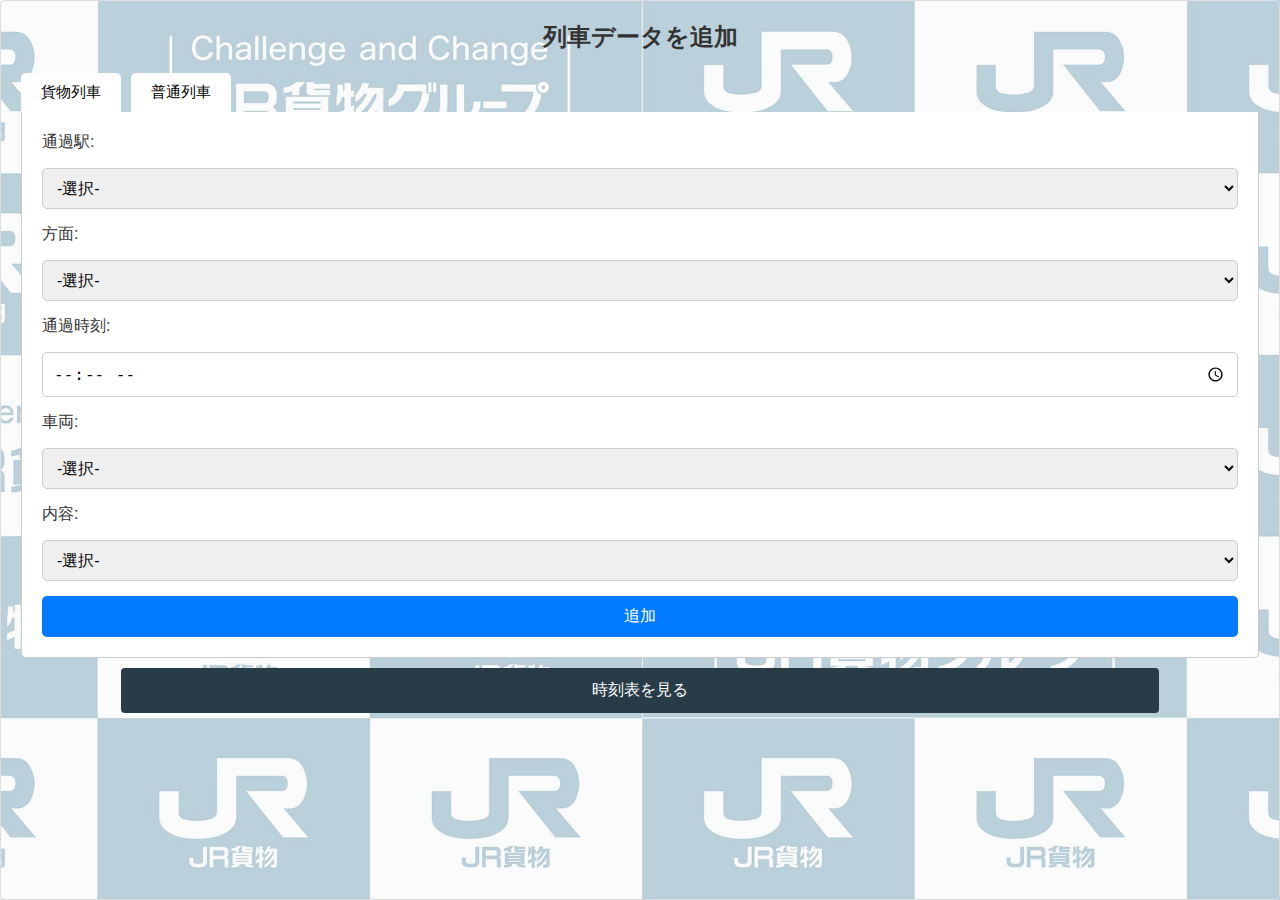
==== add-train.html @ edfe2eb4 "w" ====
<!DOCTYPE html>
<html lang="ja">
<head>
  <meta charset="UTF-8" />
  <meta name="viewport" content="width=device-width, initial-scale=1.0" />
  <title>列車データを追加</title>
  <link rel="stylesheet" href="reset.css" />
  <link rel="stylesheet" href="add-style.css" />
  <style>
    .tabs {
      display: flex;
      cursor: pointer;
    }
    .tabs div {
      padding: 10px 20px;
      margin-right: 10px;
      border-radius: 5px 5px 0 0;
    }
    .tabs div.active {
      background-color: #f0f0f0;
      border-color: #888;
    }
    .tab-content {
      display: none;
      padding: 20px;
      border: 1px solid #ccc;
      border-radius: 0 0 5px 5px;
      margin-top: 10px;
    }
    .tab-content.active {
      display: block;
      border-top: none;
    }
    .ordinary-table-row {
      background-color: #dff0d8; /* 緑の背景 */
    }
  </style>
</head>
<body>
  <div class="container">
    <h3>列車データを追加</h3>

    <!-- タブ -->
    <div class="tabs">
      <div class="tab" id="cargoTab">貨物列車</div>
      <div class="tab" id="ordinaryTab">普通列車</div>
    </div>

    <!-- 貨物列車フォーム -->
    <div class="tab-content" id="cargoForm">
      <form id="cargoTrainForm">
        <label for="station">通過駅:</label>
        <select id="station" required>
          <option value="" disabled selected>-選択-</option>
          <option value="吹上">吹上</option>
        </select>

        <label for="direction">方面:</label>
        <select id="direction" required>
          <option value="" disabled selected>-選択-</option>
          <option value="上り">上り</option>
          <option value="下り">下り</option>
        </select>

        <label for="cargoTime">通過時刻:</label>
        <input type="time" id="cargoTime" required />

        <label for="train">車両:</label>
        <select id="train" required>
          <option value="" disabled selected>-選択-</option>
          <option value="EH500">EH500</option>
          <option value="EH200">EH200</option>
          <option value="EF210">EF210</option>
          <option value="EF65">EF65</option>
          <option value="EF64">EF64</option>
          <option value="EF81">EF81</option>
          <option value="DD51">DD51</option>
          <option value="その他">その他</option>
        </select>

        <label for="content">内容:</label>
        <select id="content" required>
          <option value="" disabled selected>-選択-</option>
          <option value="コンテナ">コンテナ</option>
          <option value="石油">石油</option>
          <option value="石油返空">石油返空</option>
          <option value="砂利鉱石">砂利鉱石</option>
          <option value="砂利鉱石返空">砂利鉱石返空</option>
          <option value="その他">その他</option>
          <option value="単機">単機</option>
        </select>

        <button type="submit">追加</button>
      </form>
    </div>

    <!-- 普通列車フォーム -->
    <div class="tab-content" id="ordinaryForm">
      <form id="ordinaryTrainForm">
        <label for="trainType">種別:</label>
        <select id="trainType" required>
          <option value="-" disabled selected>-選択-</option>
          <option value="普通">普通</option>
          <option value="快速">快速</option>
          <option value="特快">特快</option>
          <option value="特急">特急</option>
          <option value="回送">回送</option>
        </select>

        <label for="ordinaryDirection">方面:</label>
        <select id="ordinaryDirection" required>
          <option value="-" disabled selected>-選択-</option>
          <option value="上り">上り</option>
          <option value="下り">下り</option>
        </select>

        <label for="ordinaryTime">通過時刻:</label>
        <input type="time" id="ordinaryTime" required />

        <label for="destination">行先:</label>
        <select id="destination" required>
          <option value="-" disabled selected>-選択-</option>
          <optgroup label="下り">
            <option value="高崎">高崎</option>
            <option value="前橋">前橋</option>
            <option value="籠原">籠原</option>
          </optgroup>
          <optgroup label="上り">
            <option value="熱海">熱海</option>
            <option value="国府津">国府津</option>
            <option value="小田原">小田原</option>
            <option value="沼津">沼津</option>
            <option value="上野">上野</option>
            
          </optgroup>
        </select>

        <label for="formation">編成:</label>
        <select id="formation" required>
          <option value="-" disabled selected>-選択-</option>
          <option value="10両">10両</option>
          <option value="15両">15両</option>
        </select>

        

        <!-- 追加: 列車番号 -->
        <label for="trainNumber">列車番号:</label>
        <input type="text" id="trainNumber" required placeholder="例: 1234E" />

        <button type="submit">追加</button>
      </form>
    </div>

    <a href="index.html" class="timetable-ret">時刻表を見る</a>

    <div class="background">
      <div class="background-img">
        <img src="scenery_08_backboad.jpg" alt="背景">
      </div>
    </div>
  </div>

  <script>
    // 初期表示で貨物タブをアクティブにする
    document.addEventListener("DOMContentLoaded", function() {
      document.getElementById("cargoTab").classList.add("active");
      document.getElementById("cargoForm").classList.add("active");
    });

    // タブ切り替えの処理
    document.getElementById("cargoTab").addEventListener("click", function() {
      document.getElementById("cargoForm").classList.add("active");
      document.getElementById("ordinaryForm").classList.remove("active");
      document.getElementById("cargoTab").classList.add("active");
      document.getElementById("ordinaryTab").classList.remove("active");
    });

    document.getElementById("ordinaryTab").addEventListener("click", function() {
      document.getElementById("ordinaryForm").classList.add("active");
      document.getElementById("cargoForm").classList.remove("active");
      document.getElementById("ordinaryTab").classList.add("active");
      document.getElementById("cargoTab").classList.remove("active");
    });

    // 普通列車データ追加
    document.getElementById("ordinaryTrainForm").addEventListener("submit", function(event) {
      event.preventDefault();

      // フォームの値を取得。未選択の場合は "-" に設定。
      const destination = document.getElementById("destination").value || "-";
      const trainType = document.getElementById("trainType").value || "-";
      const formation = document.getElementById("formation").value || "-";
      const time = document.getElementById("ordinaryTime").value || "-";
      const direction = document.getElementById("ordinaryDirection").value || "-";
      const trainNumber = document.getElementById("trainNumber").value || "-"; // 列車番号の追加

      // データを保存
      const newTrain = { destination, trainType, formation, time, direction, trainNumber }; // 列車番号を追加
      const ordinaryTimetable = JSON.parse(localStorage.getItem("ordinaryTimetable")) || [];
      ordinaryTimetable.push(newTrain);
      localStorage.setItem("ordinaryTimetable", JSON.stringify(ordinaryTimetable));

      alert("普通列車データを追加しました！");
      document.getElementById("ordinaryTrainForm").reset(); // フォームをリセット
    });

    // 貨物列車データ追加
    document.getElementById("cargoTrainForm").addEventListener("submit", function(event) {
      event.preventDefault();
  
      // フォームの値を取得。未選択の場合は "-" に設定。
      const station = document.getElementById("station").value || "-";
      const direction = document.getElementById("direction").value || "-";
      const time = document.getElementById("cargoTime").value || "-";
      const train = document.getElementById("train").value || "-";
      const content = document.getElementById("content").value || "-";
  
      // フォームに未選択の場合の「-」を設定
      document.getElementById("station").value = station;
      document.getElementById("direction").value = direction;
      document.getElementById("cargoTime").value = time;
      document.getElementById("train").value = train;
      document.getElementById("content").value = content;
  
      // データを保存
      const newTrain = { station, direction, time, train, content };
      const timetable = JSON.parse(localStorage.getItem("timetable")) || [];
      timetable.push(newTrain);
      localStorage.setItem("timetable", JSON.stringify(timetable));
  
      alert("貨物列車データを追加しました！");
      document.getElementById("cargoTrainForm").reset(); // フォームをリセット
    });
  
  </script>
</body>
</html>
---- add-style.css ----
@charset "utf-8";

html {
  font-size: 62.5%;
}

body {
  font-family: Arial, sans-serif;
  margin: 0;
  padding: 0;
  background-color: #f8f9fa;
}

.container {
  width: 100%;
  margin: 0 auto;
  padding: 20px;
  height: 100vh;
  object-fit: cover;
  border: 1px solid #ddd;
  border-radius: 5px;
  box-shadow: 0 2px 5px rgba(0, 0, 0, 0.1);
}

h3 {
  text-align: center;
  font-size: 2.4rem;
  margin-bottom: 20px;
  color: #333;
}

form {
  display: flex;
  flex-direction: column;
  gap: 15px;
}

label {
  font-size: 1.6rem;
  color: #333;
}

input, select, button {
  font-size: 1.6rem;
  padding: 10px;
  border: 1px solid #ccc;
  border-radius: 5px;
  box-sizing: border-box;
}

input:focus, select:focus {
  outline: none;
  border-color: #007bff;
  box-shadow: 0 0 5px rgba(0, 123, 255, 0.5);
}

button {
  background-color: #007bff;
  color: #fff;
  border: none;
  cursor: pointer;
  transition: background-color 0.3s ease;
}

button:hover {
  background-color: #0056b3;
}

a {
  display: inline-block;
  margin-top: 20px;
  font-size: 1.6rem;
  color: #007bff;
  text-decoration: none;
}

a:hover {
  text-decoration: underline;
}

.background img {
    position: absolute;
    z-index: -1;
    top: 0;
    left: 0;
    width: 100%;
    height: 100%;
    object-fit: cover;
    opacity: 0.3;
  }

#addTrainForm {
    background-color: #fff;
    padding: 20px;
}

.timetable-ret {
    display: block;
    text-align: center;
    background-color: #283c47;
    color: #fff;
    padding: 12px 20px;
    margin: 10px 100px;
    border-radius: 4px;
}

#cargoForm, #ordinaryForm {
    background-color: #fff;
    padding: 20px;
    margin-top: 0;
    border-top: 0;
}

#cargoTab, #ordinaryTab {
    border: 0;
    font-size: 1.5rem;
    background-color: #fff;
}
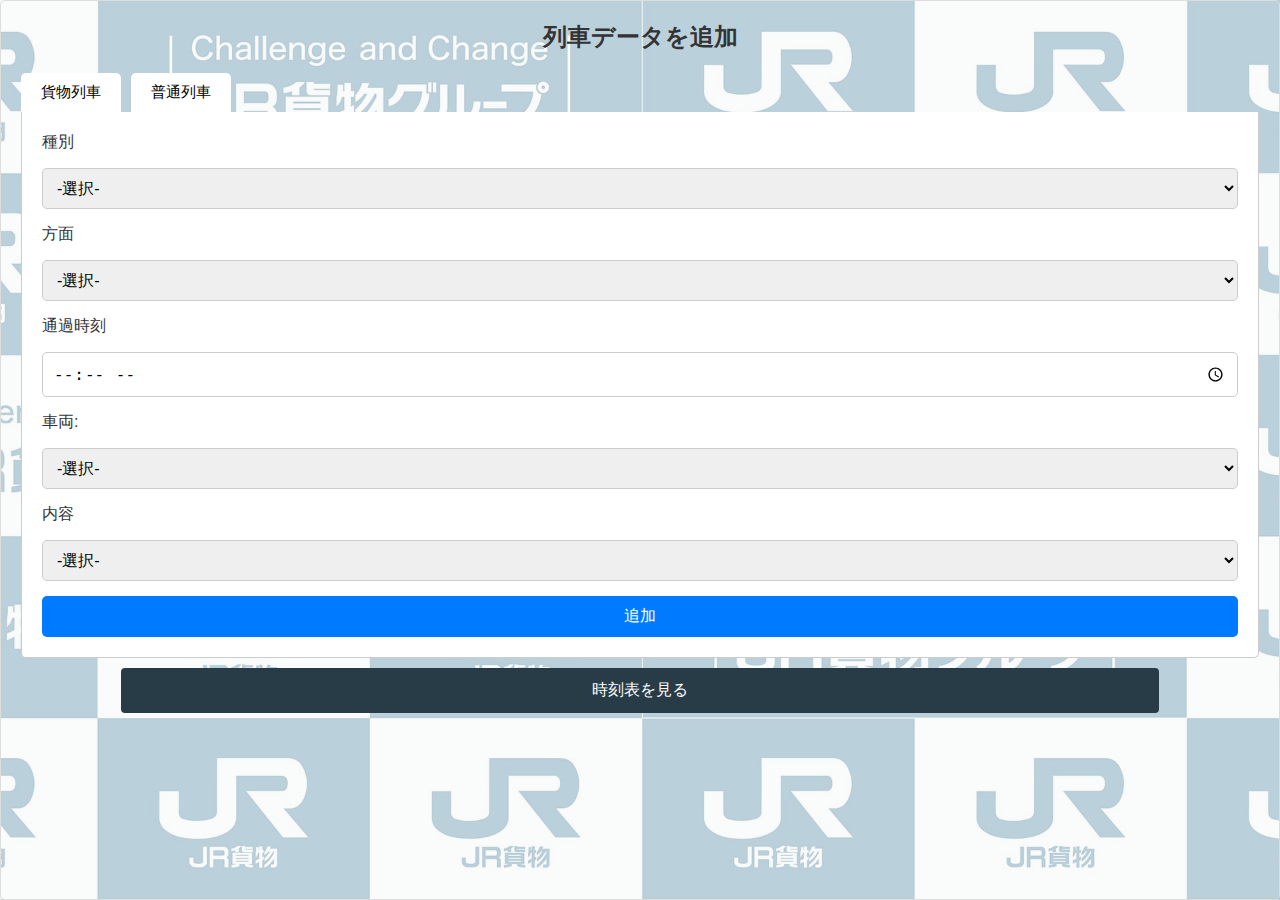
==== commit da092f88: "c" ====
--- a/add-train.html
+++ b/add-train.html
@@ -49,20 +49,20 @@
     <!-- 貨物列車フォーム -->
     <div class="tab-content" id="cargoForm">
       <form id="cargoTrainForm">
-        <label for="station">通過駅:</label>
+        <label for="station">種別</label>
         <select id="station" required>
           <option value="" disabled selected>-選択-</option>
-          <option value="吹上">吹上</option>
-        </select>
-
-        <label for="direction">方面:</label>
+          <option value="貨物列車">貨物列車</option>
+        </select>
+
+        <label for="direction">方面</label>
         <select id="direction" required>
           <option value="" disabled selected>-選択-</option>
           <option value="上り">上り</option>
           <option value="下り">下り</option>
         </select>
 
-        <label for="cargoTime">通過時刻:</label>
+        <label for="cargoTime">通過時刻</label>
         <input type="time" id="cargoTime" required />
 
         <label for="train">車両:</label>
@@ -71,6 +71,7 @@
           <option value="EH500">EH500</option>
           <option value="EH200">EH200</option>
           <option value="EF210">EF210</option>
+          <option value="EF66">EF66</option>
           <option value="EF65">EF65</option>
           <option value="EF64">EF64</option>
           <option value="EF81">EF81</option>
@@ -78,7 +79,7 @@
           <option value="その他">その他</option>
         </select>
 
-        <label for="content">内容:</label>
+        <label for="content">内容</label>
         <select id="content" required>
           <option value="" disabled selected>-選択-</option>
           <option value="コンテナ">コンテナ</option>
@@ -97,40 +98,41 @@
     <!-- 普通列車フォーム -->
     <div class="tab-content" id="ordinaryForm">
       <form id="ordinaryTrainForm">
-        <label for="trainType">種別:</label>
+        <label for="trainType">種別</label>
         <select id="trainType" required>
           <option value="-" disabled selected>-選択-</option>
           <option value="普通">普通</option>
-          <option value="快速">快速</option>
-          <option value="特快">特快</option>
+          <option value="快速 (新宿)">快速 (新宿)</option>
+          <option value="特別快速">特別快速</option>
           <option value="特急">特急</option>
           <option value="回送">回送</option>
         </select>
 
-        <label for="ordinaryDirection">方面:</label>
+        <label for="ordinaryDirection">方面</label>
         <select id="ordinaryDirection" required>
           <option value="-" disabled selected>-選択-</option>
           <option value="上り">上り</option>
           <option value="下り">下り</option>
         </select>
 
-        <label for="ordinaryTime">通過時刻:</label>
+        <label for="ordinaryTime">通過時刻</label>
         <input type="time" id="ordinaryTime" required />
 
-        <label for="destination">行先:</label>
+        <label for="destination">行先</label>
         <select id="destination" required>
           <option value="-" disabled selected>-選択-</option>
           <optgroup label="下り">
-            <option value="高崎">高崎</option>
-            <option value="前橋">前橋</option>
-            <option value="籠原">籠原</option>
+            <option value="高崎行き">高崎行き</option>
+            <option value="前橋行き">前橋行き</option>
+            <option value="籠原行き">籠原行き</option>
           </optgroup>
           <optgroup label="上り">
-            <option value="熱海">熱海</option>
-            <option value="国府津">国府津</option>
-            <option value="小田原">小田原</option>
-            <option value="沼津">沼津</option>
-            <option value="上野">上野</option>
+            <option value="熱海行き">熱海行き</option>
+            <option value="平塚行き">平塚行き</option>
+            <option value="国府津行き">国府津行き</option>
+            <option value="小田原行き">小田原行き</option>
+            <option value="沼津行き">沼津行き</option>
+            <option value="上野行き">上野行き</option>
             
           </optgroup>
         </select>
@@ -138,6 +140,7 @@
         <label for="formation">編成:</label>
         <select id="formation" required>
           <option value="-" disabled selected>-選択-</option>
+          <option value="5両">5両</option>
           <option value="10両">10両</option>
           <option value="15両">15両</option>
         </select>
--- a/add-style.css
+++ b/add-style.css
@@ -62,9 +62,6 @@
   transition: background-color 0.3s ease;
 }
 
-button:hover {
-  background-color: #0056b3;
-}
 
 a {
   display: inline-block;
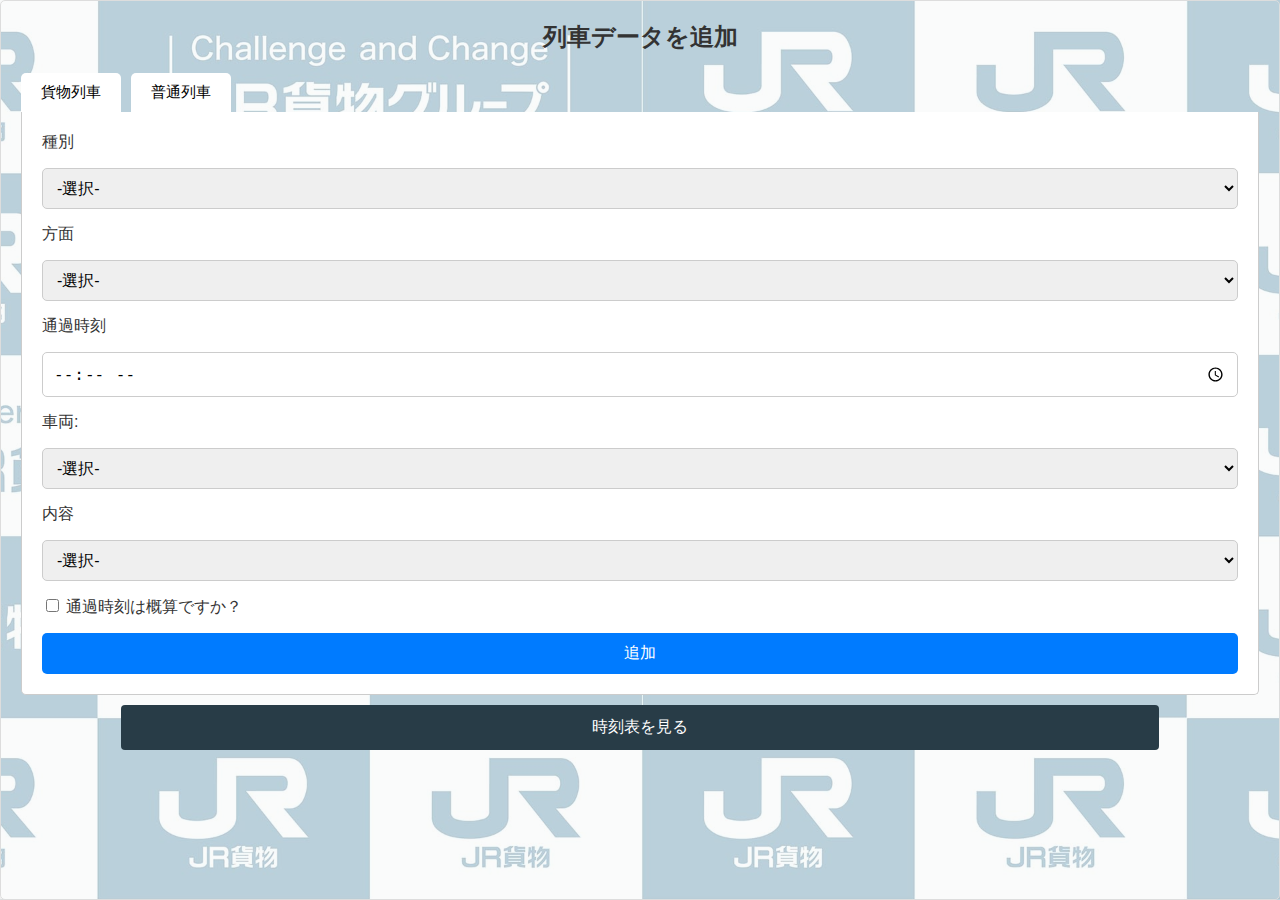
==== commit 9f350d65: "貨物列車と普通列車の通過時刻に概算チェックボックスを追加し、表示を改善しました" ====
--- a/add-train.html
+++ b/add-train.html
@@ -47,7 +47,7 @@
     </div>
 
     <!-- 貨物列車フォーム -->
-    <div class="tab-content" id="cargoForm">
+    <div class="tab-content active" id="cargoForm">
       <form id="cargoTrainForm">
         <label for="station">種別</label>
         <select id="station" required>
@@ -90,6 +90,12 @@
           <option value="その他">その他</option>
           <option value="単機">単機</option>
         </select>
+
+        <!-- 通過時刻に(約)を付けるチェックボックス -->
+        <label for="cargoApproxTime">
+          <input type="checkbox" id="cargoApproxTime" />
+          通過時刻は概算ですか？
+        </label>
 
         <button type="submit">追加</button>
       </form>
@@ -151,6 +157,12 @@
         <label for="trainNumber">列車番号:</label>
         <input type="text" id="trainNumber" required placeholder="例: 1234E" />
 
+        <!-- 通過時刻に(約)を付けるチェックボックス -->
+        <label for="ordinaryApproxTime">
+          <input type="checkbox" id="ordinaryApproxTime" />
+          通過時刻は概算ですか？
+        </label>
+
         <button type="submit">追加</button>
       </form>
     </div>
@@ -197,9 +209,10 @@
       const time = document.getElementById("ordinaryTime").value || "-";
       const direction = document.getElementById("ordinaryDirection").value || "-";
       const trainNumber = document.getElementById("trainNumber").value || "-"; // 列車番号の追加
+      const approx = document.getElementById("ordinaryApproxTime").checked;
 
       // データを保存
-      const newTrain = { destination, trainType, formation, time, direction, trainNumber }; // 列車番号を追加
+      const newTrain = { destination, trainType, formation, time, direction, trainNumber, approx }; // 列車番号を追加
       const ordinaryTimetable = JSON.parse(localStorage.getItem("ordinaryTimetable")) || [];
       ordinaryTimetable.push(newTrain);
       localStorage.setItem("ordinaryTimetable", JSON.stringify(ordinaryTimetable));
@@ -218,6 +231,7 @@
       const time = document.getElementById("cargoTime").value || "-";
       const train = document.getElementById("train").value || "-";
       const content = document.getElementById("content").value || "-";
+      const approx = document.getElementById("cargoApproxTime").checked;
   
       // フォームに未選択の場合の「-」を設定
       document.getElementById("station").value = station;
@@ -227,7 +241,7 @@
       document.getElementById("content").value = content;
   
       // データを保存
-      const newTrain = { station, direction, time, train, content };
+      const newTrain = { station, direction, time, train, content, approx };
       const timetable = JSON.parse(localStorage.getItem("timetable")) || [];
       timetable.push(newTrain);
       localStorage.setItem("timetable", JSON.stringify(timetable));
--- a/add-style.css
+++ b/add-style.css
@@ -62,7 +62,6 @@
   transition: background-color 0.3s ease;
 }
 
-
 a {
   display: inline-block;
   margin-top: 20px;
@@ -84,7 +83,12 @@
     height: 100%;
     object-fit: cover;
     opacity: 0.3;
-  }
+}
+
+/* 要素を非表示にするクラス */
+.hidden {
+  display: none;
+}
 
 #addTrainForm {
     background-color: #fff;
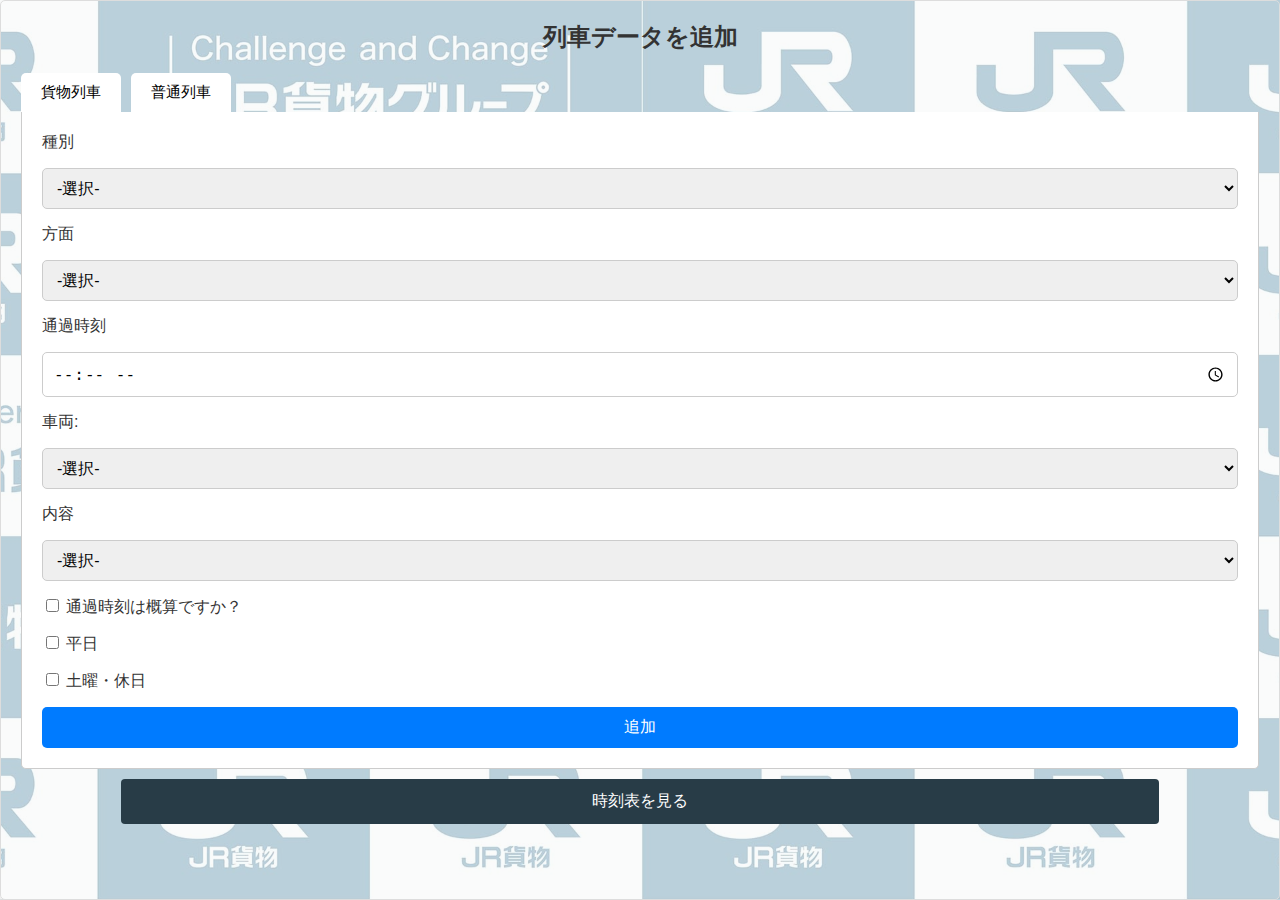
==== commit 3655d5c0: "平日と土曜・休日のチェックボックスを追加し、フィルター機能を実装しました" ====
--- a/add-train.html
+++ b/add-train.html
@@ -95,6 +95,16 @@
         <label for="cargoApproxTime">
           <input type="checkbox" id="cargoApproxTime" />
           通過時刻は概算ですか？
+        </label>
+
+        <!-- 平日と土曜・休日のチェックボックスを追加 -->
+        <label for="trainDayWeekday">
+          <input type="checkbox" id="trainDayWeekday" />
+          平日
+        </label>
+        <label for="trainDayHoliday">
+          <input type="checkbox" id="trainDayHoliday" />
+          土曜・休日
         </label>
 
         <button type="submit">追加</button>
@@ -163,6 +173,16 @@
           通過時刻は概算ですか？
         </label>
 
+        <!-- 平日と土曜・休日のチェックボックスを追加 -->
+        <label for="trainDayWeekday">
+          <input type="checkbox" id="trainDayWeekday" />
+          平日
+        </label>
+        <label for="trainDayHoliday">
+          <input type="checkbox" id="trainDayHoliday" />
+          土曜・休日
+        </label>
+
         <button type="submit">追加</button>
       </form>
     </div>
@@ -210,9 +230,11 @@
       const direction = document.getElementById("ordinaryDirection").value || "-";
       const trainNumber = document.getElementById("trainNumber").value || "-"; // 列車番号の追加
       const approx = document.getElementById("ordinaryApproxTime").checked;
+      const weekday = document.getElementById("trainDayWeekday").checked;
+      const holiday = document.getElementById("trainDayHoliday").checked;
 
       // データを保存
-      const newTrain = { destination, trainType, formation, time, direction, trainNumber, approx }; // 列車番号を追加
+      const newTrain = { destination, trainType, formation, time, direction, trainNumber, approx, weekday, holiday }; // 平日と土曜・休日を追加
       const ordinaryTimetable = JSON.parse(localStorage.getItem("ordinaryTimetable")) || [];
       ordinaryTimetable.push(newTrain);
       localStorage.setItem("ordinaryTimetable", JSON.stringify(ordinaryTimetable));
@@ -232,6 +254,8 @@
       const train = document.getElementById("train").value || "-";
       const content = document.getElementById("content").value || "-";
       const approx = document.getElementById("cargoApproxTime").checked;
+      const weekday = document.getElementById("trainDayWeekday").checked;
+      const holiday = document.getElementById("trainDayHoliday").checked;
   
       // フォームに未選択の場合の「-」を設定
       document.getElementById("station").value = station;
@@ -241,7 +265,7 @@
       document.getElementById("content").value = content;
   
       // データを保存
-      const newTrain = { station, direction, time, train, content, approx };
+      const newTrain = { station, direction, time, train, content, approx, weekday, holiday }; // 平日と土曜・休日を追加
       const timetable = JSON.parse(localStorage.getItem("timetable")) || [];
       timetable.push(newTrain);
       localStorage.setItem("timetable", JSON.stringify(timetable));
--- a/add-style.css
+++ b/add-style.css
@@ -62,6 +62,7 @@
   transition: background-color 0.3s ease;
 }
 
+
 a {
   display: inline-block;
   margin-top: 20px;
@@ -83,12 +84,7 @@
     height: 100%;
     object-fit: cover;
     opacity: 0.3;
-}
-
-/* 要素を非表示にするクラス */
-.hidden {
-  display: none;
-}
+  }
 
 #addTrainForm {
     background-color: #fff;
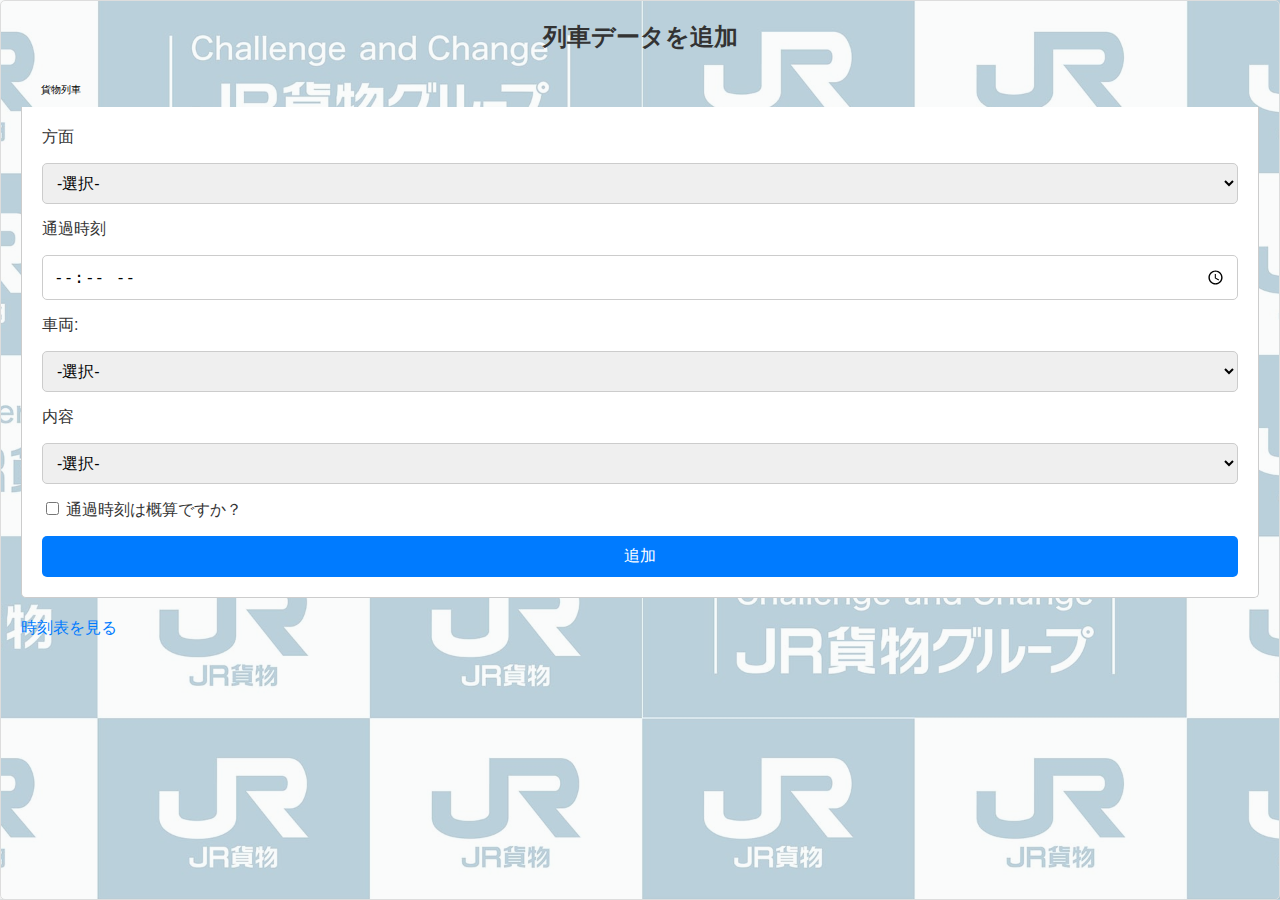
==== commit b64e2925: "不要なチェックボックスを削除し、貨物列車フォームのデータ構造を簡素化しました" ====
--- a/add-train.html
+++ b/add-train.html
@@ -43,18 +43,11 @@
     <!-- タブ -->
     <div class="tabs">
       <div class="tab" id="cargoTab">貨物列車</div>
-      <div class="tab" id="ordinaryTab">普通列車</div>
     </div>
 
     <!-- 貨物列車フォーム -->
     <div class="tab-content active" id="cargoForm">
       <form id="cargoTrainForm">
-        <label for="station">種別</label>
-        <select id="station" required>
-          <option value="" disabled selected>-選択-</option>
-          <option value="貨物列車">貨物列車</option>
-        </select>
-
         <label for="direction">方面</label>
         <select id="direction" required>
           <option value="" disabled selected>-選択-</option>
@@ -92,95 +85,9 @@
         </select>
 
         <!-- 通過時刻に(約)を付けるチェックボックス -->
-        <label for="cargoApproxTime">
-          <input type="checkbox" id="cargoApproxTime" />
+        <label for="trainApproxTime">
+          <input type="checkbox" id="trainApproxTime" />
           通過時刻は概算ですか？
-        </label>
-
-        <!-- 平日と土曜・休日のチェックボックスを追加 -->
-        <label for="trainDayWeekday">
-          <input type="checkbox" id="trainDayWeekday" />
-          平日
-        </label>
-        <label for="trainDayHoliday">
-          <input type="checkbox" id="trainDayHoliday" />
-          土曜・休日
-        </label>
-
-        <button type="submit">追加</button>
-      </form>
-    </div>
-
-    <!-- 普通列車フォーム -->
-    <div class="tab-content" id="ordinaryForm">
-      <form id="ordinaryTrainForm">
-        <label for="trainType">種別</label>
-        <select id="trainType" required>
-          <option value="-" disabled selected>-選択-</option>
-          <option value="普通">普通</option>
-          <option value="快速 (新宿)">快速 (新宿)</option>
-          <option value="特別快速">特別快速</option>
-          <option value="特急">特急</option>
-          <option value="回送">回送</option>
-        </select>
-
-        <label for="ordinaryDirection">方面</label>
-        <select id="ordinaryDirection" required>
-          <option value="-" disabled selected>-選択-</option>
-          <option value="上り">上り</option>
-          <option value="下り">下り</option>
-        </select>
-
-        <label for="ordinaryTime">通過時刻</label>
-        <input type="time" id="ordinaryTime" required />
-
-        <label for="destination">行先</label>
-        <select id="destination" required>
-          <option value="-" disabled selected>-選択-</option>
-          <optgroup label="下り">
-            <option value="高崎行き">高崎行き</option>
-            <option value="前橋行き">前橋行き</option>
-            <option value="籠原行き">籠原行き</option>
-          </optgroup>
-          <optgroup label="上り">
-            <option value="熱海行き">熱海行き</option>
-            <option value="平塚行き">平塚行き</option>
-            <option value="国府津行き">国府津行き</option>
-            <option value="小田原行き">小田原行き</option>
-            <option value="沼津行き">沼津行き</option>
-            <option value="上野行き">上野行き</option>
-            
-          </optgroup>
-        </select>
-
-        <label for="formation">編成:</label>
-        <select id="formation" required>
-          <option value="-" disabled selected>-選択-</option>
-          <option value="5両">5両</option>
-          <option value="10両">10両</option>
-          <option value="15両">15両</option>
-        </select>
-
-        
-
-        <!-- 追加: 列車番号 -->
-        <label for="trainNumber">列車番号:</label>
-        <input type="text" id="trainNumber" required placeholder="例: 1234E" />
-
-        <!-- 通過時刻に(約)を付けるチェックボックス -->
-        <label for="ordinaryApproxTime">
-          <input type="checkbox" id="ordinaryApproxTime" />
-          通過時刻は概算ですか？
-        </label>
-
-        <!-- 平日と土曜・休日のチェックボックスを追加 -->
-        <label for="trainDayWeekday">
-          <input type="checkbox" id="trainDayWeekday" />
-          平日
-        </label>
-        <label for="trainDayHoliday">
-          <input type="checkbox" id="trainDayHoliday" />
-          土曜・休日
         </label>
 
         <button type="submit">追加</button>
@@ -197,75 +104,25 @@
   </div>
 
   <script>
-    // 初期表示で貨物タブをアクティブにする
-    document.addEventListener("DOMContentLoaded", function() {
-      document.getElementById("cargoTab").classList.add("active");
-      document.getElementById("cargoForm").classList.add("active");
-    });
-
-    // タブ切り替えの処理
-    document.getElementById("cargoTab").addEventListener("click", function() {
-      document.getElementById("cargoForm").classList.add("active");
-      document.getElementById("ordinaryForm").classList.remove("active");
-      document.getElementById("cargoTab").classList.add("active");
-      document.getElementById("ordinaryTab").classList.remove("active");
-    });
-
-    document.getElementById("ordinaryTab").addEventListener("click", function() {
-      document.getElementById("ordinaryForm").classList.add("active");
-      document.getElementById("cargoForm").classList.remove("active");
-      document.getElementById("ordinaryTab").classList.add("active");
-      document.getElementById("cargoTab").classList.remove("active");
-    });
-
-    // 普通列車データ追加
-    document.getElementById("ordinaryTrainForm").addEventListener("submit", function(event) {
-      event.preventDefault();
-
-      // フォームの値を取得。未選択の場合は "-" に設定。
-      const destination = document.getElementById("destination").value || "-";
-      const trainType = document.getElementById("trainType").value || "-";
-      const formation = document.getElementById("formation").value || "-";
-      const time = document.getElementById("ordinaryTime").value || "-";
-      const direction = document.getElementById("ordinaryDirection").value || "-";
-      const trainNumber = document.getElementById("trainNumber").value || "-"; // 列車番号の追加
-      const approx = document.getElementById("ordinaryApproxTime").checked;
-      const weekday = document.getElementById("trainDayWeekday").checked;
-      const holiday = document.getElementById("trainDayHoliday").checked;
-
-      // データを保存
-      const newTrain = { destination, trainType, formation, time, direction, trainNumber, approx, weekday, holiday }; // 平日と土曜・休日を追加
-      const ordinaryTimetable = JSON.parse(localStorage.getItem("ordinaryTimetable")) || [];
-      ordinaryTimetable.push(newTrain);
-      localStorage.setItem("ordinaryTimetable", JSON.stringify(ordinaryTimetable));
-
-      alert("普通列車データを追加しました！");
-      document.getElementById("ordinaryTrainForm").reset(); // フォームをリセット
-    });
-
     // 貨物列車データ追加
     document.getElementById("cargoTrainForm").addEventListener("submit", function(event) {
       event.preventDefault();
   
       // フォームの値を取得。未選択の場合は "-" に設定。
-      const station = document.getElementById("station").value || "-";
       const direction = document.getElementById("direction").value || "-";
       const time = document.getElementById("cargoTime").value || "-";
       const train = document.getElementById("train").value || "-";
       const content = document.getElementById("content").value || "-";
-      const approx = document.getElementById("cargoApproxTime").checked;
-      const weekday = document.getElementById("trainDayWeekday").checked;
-      const holiday = document.getElementById("trainDayHoliday").checked;
+      const approx = document.getElementById("trainApproxTime").checked;
   
       // フォームに未選択の場合の「-」を設定
-      document.getElementById("station").value = station;
       document.getElementById("direction").value = direction;
       document.getElementById("cargoTime").value = time;
       document.getElementById("train").value = train;
       document.getElementById("content").value = content;
   
       // データを保存
-      const newTrain = { station, direction, time, train, content, approx, weekday, holiday }; // 平日と土曜・休日を追加
+      const newTrain = { direction, time, train, content, approx }; // 'weekday' と 'holiday' を削除
       const timetable = JSON.parse(localStorage.getItem("timetable")) || [];
       timetable.push(newTrain);
       localStorage.setItem("timetable", JSON.stringify(timetable));
--- a/add-style.css
+++ b/add-style.css
@@ -62,7 +62,6 @@
   transition: background-color 0.3s ease;
 }
 
-
 a {
   display: inline-block;
   margin-top: 20px;
@@ -76,41 +75,32 @@
 }
 
 .background img {
-    position: absolute;
-    z-index: -1;
-    top: 0;
-    left: 0;
-    width: 100%;
-    height: 100%;
-    object-fit: cover;
-    opacity: 0.3;
-  }
+  position: absolute;
+  z-index: -1;
+  top: 0;
+  left: 0;
+  width: 100%;
+  height: 100%;
+  object-fit: cover;
+  opacity: 0.3;
+}
 
 #addTrainForm {
-    background-color: #fff;
-    padding: 20px;
-}
-
-.timetable-ret {
-    display: block;
-    text-align: center;
-    background-color: #283c47;
-    color: #fff;
-    padding: 12px 20px;
-    margin: 10px 100px;
-    border-radius: 4px;
+  background-color: #fff;
+  padding: 20px;
 }
 
 #cargoForm, #ordinaryForm {
-    background-color: #fff;
-    padding: 20px;
-    margin-top: 0;
-    border-top: 0;
+  background-color: #fff;
+  padding: 20px;
+  margin-top: 0;
+  border-top: 0;
 }
 
-#cargoTab, #ordinaryTab {
-    border: 0;
-    font-size: 1.5rem;
-    background-color: #fff;
+/* 回送列車の表示スタイル */
+.train-type-ryousou {
+  background-color: #f9f9f9; /* 薄い灰色 */
 }
 
+/* 平日・休日に関連するスタイルは存在しないため、変更不要 */
+
